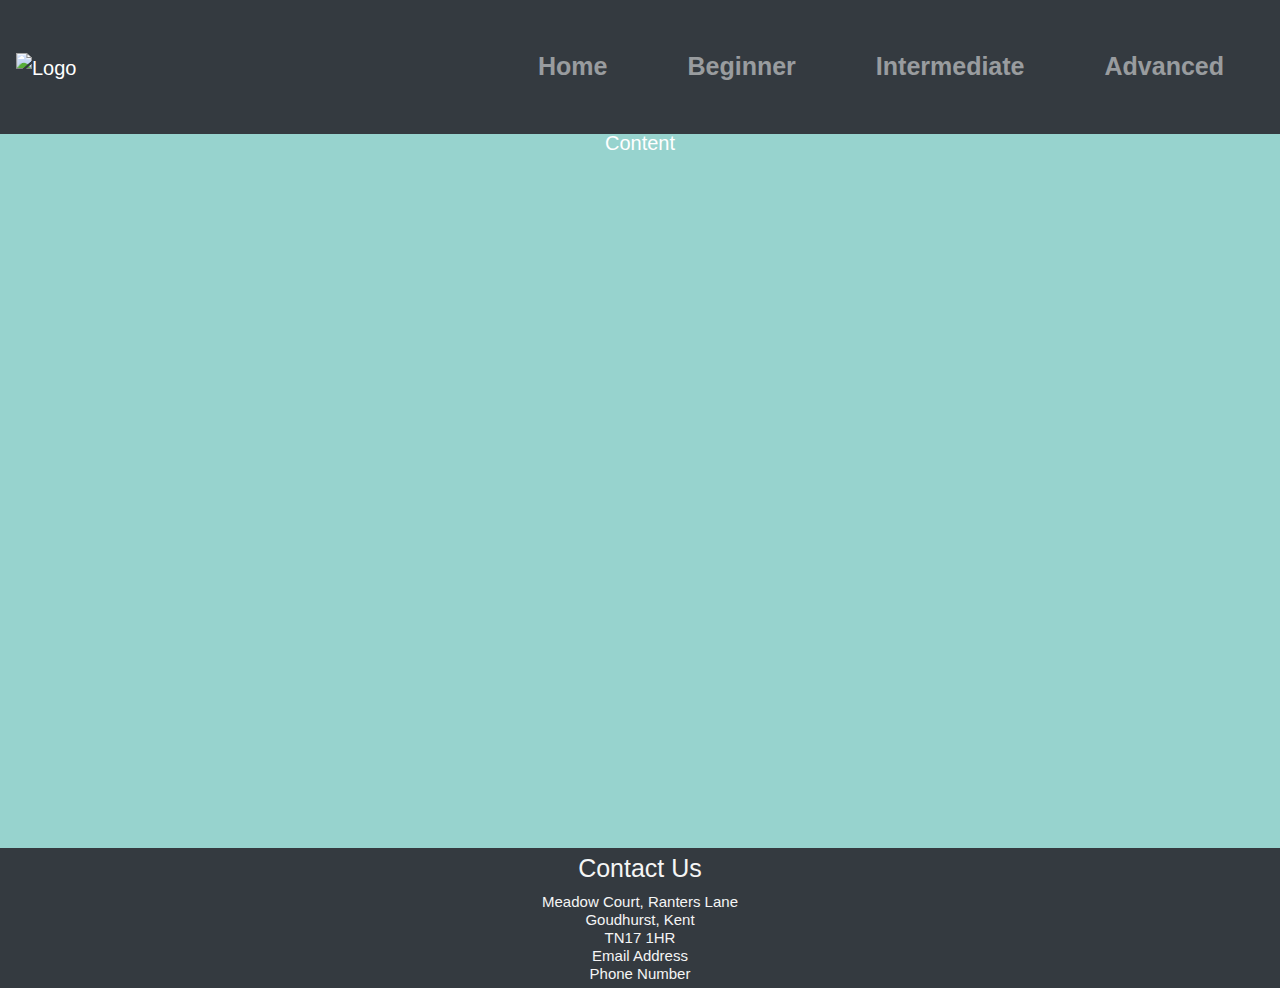
==== index.html @ 5bfa0692 "Add colour and content to footer. Add colour to section" ====
<!DOCTYPE html>
<html lang="en">
<head>
    <meta charset="UTF-8">
    <meta name="viewport" content="width=device-width, initial-scale=1.0">
    <meta http-equiv="X-UA-Compatible" content="ie=edge">
    <link rel="stylesheet" href="https://stackpath.bootstrapcdn.com/bootstrap/4.5.2/css/bootstrap.min.css" type="text/css" />
    <link rel="stylesheet" href="assets/css/style.css" type="text/css" />
    <title>Brain Train</title>
</head>
<body>
    <header>
        <nav class="navbar navbar-expand-lg navbar-dark bg-dark fixed-top" id="navbar">

	        <a class="navbar-brand" href="index.html">
		        <img class="img-fluid" src="assets/img/BrainTrain.jpg" alt="Logo" title="Logo" style="height: 6rem;"/>
	        </a>
​
	        <button class="navbar-toggler" type="button" data-toggle="collapse" data-target="#navbarNavDropdown"
			aria-controls="navbarNavDropdown" aria-expanded="false" aria-label="Toggle navigation">
		        <span class="navbar-toggler-icon"></span>
	        </button>
​
	
	        <div class="collapse navbar-collapse" id="navbarNavDropdown">
		        <ul class="navbar-nav ml-auto uppercase">
			        <li class="nav-item">
				        <a class="nav-link" href="index.html">Home<span class="sr-only">(current)</span></a>
			        </li>
			        <li class="nav-item">
				        <a class="nav-link" href="beginner.html">Beginner</a>
			        </li>
                    <li class="nav-item">
				        <a class="nav-link" href="intermediate.html">Intermediate</a>
			        </li>
                    <li class="nav-item">
				        <a class="nav-link" href="advanced.html">Advanced</a>
			        </li>
		        </ul>
	        </div>
        </nav>
    </header>
    <section>
        <p>Content</p>
    </section>
    <footer class="bg-dark">
        <h3>Contact Us</h3>
        <h4>Meadow Court, Ranters Lane<br>
        Goudhurst, Kent<br>
        TN17 1HR<br>
        Email Address<br>
        Phone Number</h4>
    </footer>
    <script src="https://code.jquery.com/jquery-3.2.1.slim.min.js" integrity="sha384-KJ3o2DKtIkvYIK3UENzmM7KCkRr/rE9/Qpg6aAZGJwFDMVNA/GpGFF93hXpG5KkN" crossorigin="anonymous"></script>
    <script src="https://cdnjs.cloudflare.com/ajax/libs/popper.js/1.12.3/umd/popper.min.js" integrity="sha384-vFJXuSJphROIrBnz7yo7oB41mKfc8JzQZiCq4NCceLEaO4IHwicKwpJf9c9IpFgh" crossorigin="anonymous"></script>
    <script src="https://maxcdn.bootstrapcdn.com/bootstrap/4.0.0-beta.2/js/bootstrap.min.js" integrity="sha384-alpBpkh1PFOepccYVYDB4do5UnbKysX5WZXm3XxPqe5iKTfUKjNkCk9SaVuEZflJ" crossorigin="anonymous"></script>
    
</body>
</html>
---- assets/css/style.css ----
* {
	margin: 0;
	padding: 0;
	border: 0;
}

/*--------------------------------------Text */

h3 {
	text-align: center;
	font-size: 25px;
	margin: auto;
	padding: 5px;
	color: whitesmoke;
}

h4 {
	text-align: center;
	font-size: 15px;
	margin: auto;
	padding: 5px;
	color: whitesmoke;
}

p {
	text-align: center;
	font-size: 20px;
	margin: auto;
    color: white;
}

/*--------------------------------------Heading */

.nav-link {
	font-size: 25px;
	font-weight: 600;
	margin: 2rem;
}

/*----------------------------------------Section */

section {
	margin-top: 8rem;
	background-color: rgba(116, 196, 189, 0.747);
	min-height: 720px;
}

/*----------------------------------------Footer */

footer {
	left: 0;
	bottom: 0;
	width: 100%;
	text-align: center;
}
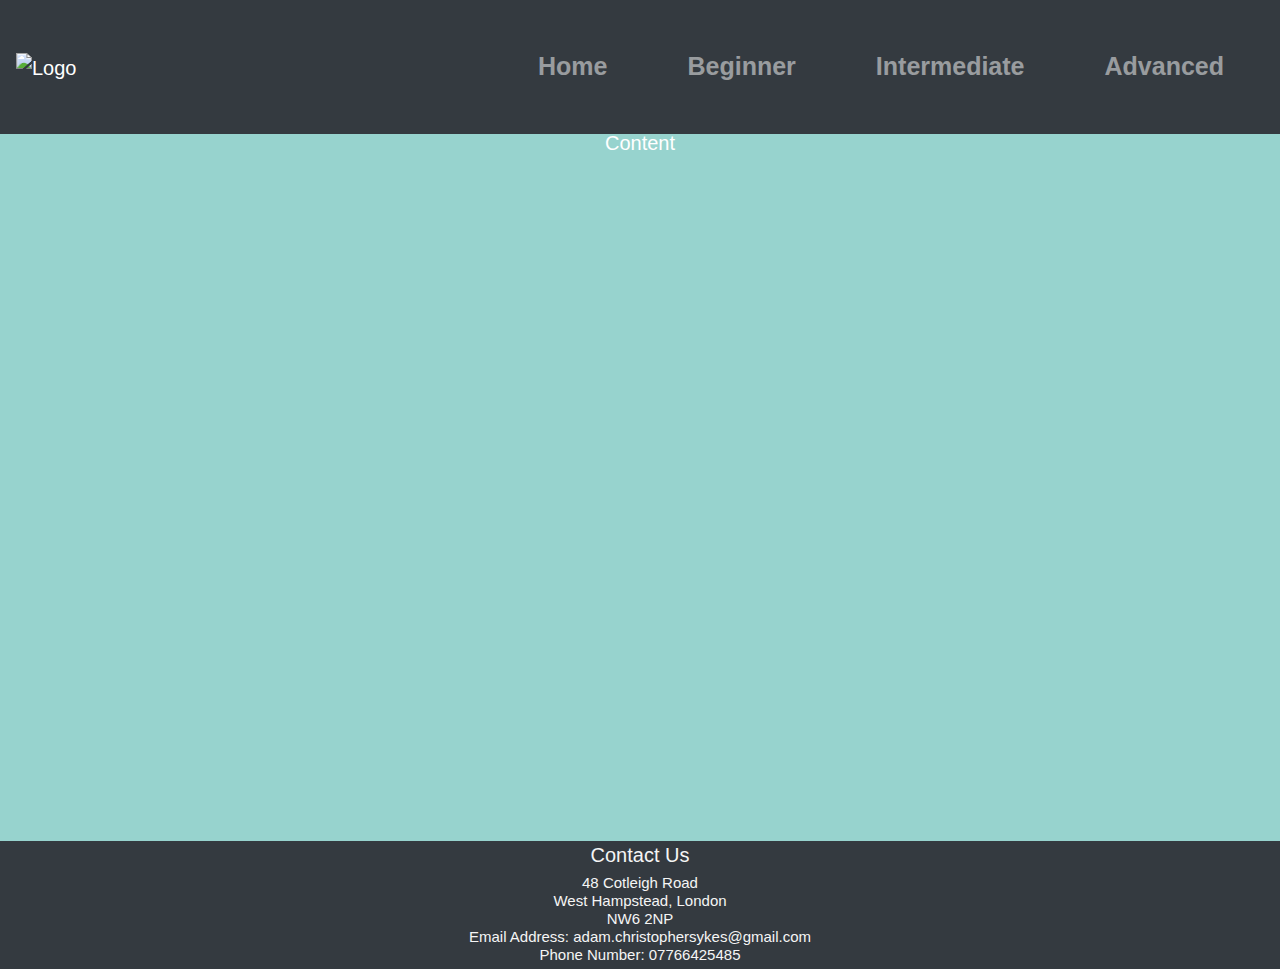
==== commit 896f0a5e: "Add styling to footer and adjust section height" ====
--- a/index.html
+++ b/index.html
@@ -45,11 +45,11 @@
     </section>
     <footer class="bg-dark">
         <h3>Contact Us</h3>
-        <h4>Meadow Court, Ranters Lane<br>
-        Goudhurst, Kent<br>
-        TN17 1HR<br>
-        Email Address<br>
-        Phone Number</h4>
+        <h4>48 Cotleigh Road<br>
+        West Hampstead, London<br>
+        NW6 2NP<br>
+        Email Address: adam.christophersykes@gmail.com<br>
+        Phone Number: 07766425485</h4>
     </footer>
     <script src="https://code.jquery.com/jquery-3.2.1.slim.min.js" integrity="sha384-KJ3o2DKtIkvYIK3UENzmM7KCkRr/rE9/Qpg6aAZGJwFDMVNA/GpGFF93hXpG5KkN" crossorigin="anonymous"></script>
     <script src="https://cdnjs.cloudflare.com/ajax/libs/popper.js/1.12.3/umd/popper.min.js" integrity="sha384-vFJXuSJphROIrBnz7yo7oB41mKfc8JzQZiCq4NCceLEaO4IHwicKwpJf9c9IpFgh" crossorigin="anonymous"></script>
--- a/assets/css/style.css
+++ b/assets/css/style.css
@@ -9,10 +9,10 @@
 
 h3 {
 	text-align: center;
-	font-size: 25px;
+	font-size: 20px;
 	margin: auto;
-	padding: 5px;
-	color: whitesmoke;
+	padding: 2px;
+	color: #F5F5F5;
 }
 
 h4 {
@@ -43,7 +43,7 @@
 section {
 	margin-top: 8rem;
 	background-color: rgba(116, 196, 189, 0.747);
-	min-height: 720px;
+	min-height: 713px;
 }
 
 /*----------------------------------------Footer */
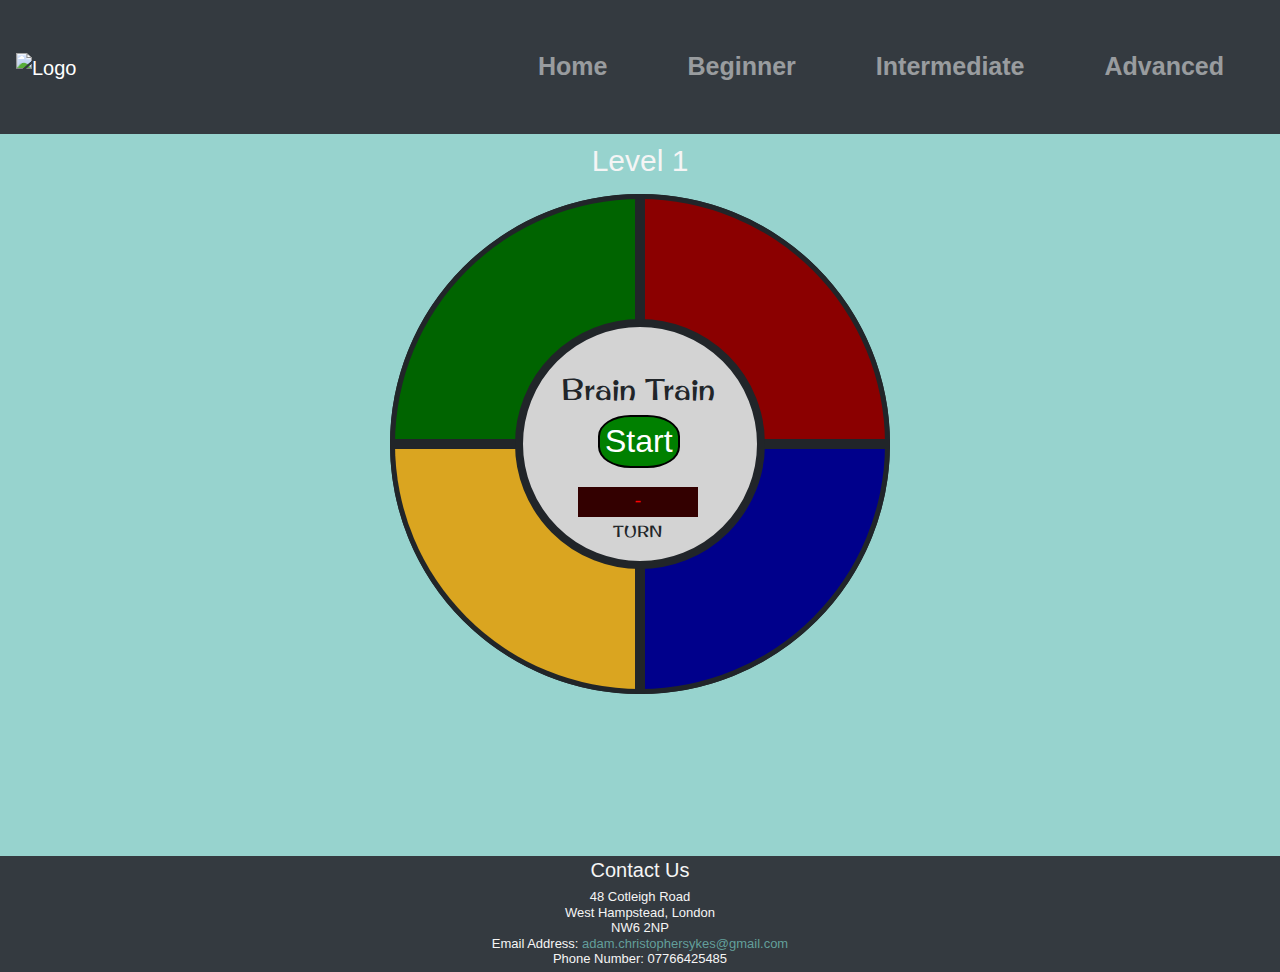
==== commit 725e68ab: "Minor css changes for inner circle" ====
--- a/index.html
+++ b/index.html
@@ -6,14 +6,28 @@
     <meta http-equiv="X-UA-Compatible" content="ie=edge">
     <link rel="stylesheet" href="https://stackpath.bootstrapcdn.com/bootstrap/4.5.2/css/bootstrap.min.css" type="text/css" />
     <link rel="stylesheet" href="assets/css/style.css" type="text/css" />
+    <link href="https://fonts.googleapis.com/css?family=Original+Surfer&effect=emboss" rel="stylesheet" type="text/css">
     <title>Brain Train</title>
+
+    <audio id="sound1">
+  	<source src="assets/sounds/Sound1.mp3">
+    </audio>
+    <audio id="sound2">
+        <source src="assets/sounds/Sound2.mp3">
+    </audio>
+    <audio id="sound3">
+        <source src="assets/sounds/Sound3.mp3">
+    </audio>
+    <audio id="sound4">
+        <source src="assets/sounds/Sound4.mp3">
+    </audio>
 </head>
 <body>
     <header>
         <nav class="navbar navbar-expand-lg navbar-dark bg-dark fixed-top" id="navbar">
 
 	        <a class="navbar-brand" href="index.html">
-		        <img class="img-fluid" src="assets/img/BrainTrain.jpg" alt="Logo" title="Logo" style="height: 6rem;"/>
+		        <img class="img-fluid" src="assets/img/BrainTrain.jpg" alt="Logo" title="Logo" style="height: 7rem;"/>
 	        </a>
 ​
 	        <button class="navbar-toggler" type="button" data-toggle="collapse" data-target="#navbarNavDropdown"
@@ -41,19 +55,39 @@
         </nav>
     </header>
     <section>
-        <p>Content</p>
+        <div class="container-fluid">
+            <h2 id="level-number">Level 1</h2>
+            <div id="outer-circle">
+                <div id="green"></div>
+                <div id="red"></div>
+                <div id="yellow"></div>
+                <div id="blue"></div>
+                <div id="inner-circle">
+                <div id="title">Brain Train</div>
+                    <div>
+                        <button class="button" id="start">Start</button>
+                    </div>
+                    <div id="turn">-</div>
+                    <div id="display">
+                        TURN
+                    </div>
+                </div>
+            </div>
+        </div>
     </section>
     <footer class="bg-dark">
         <h3>Contact Us</h3>
         <h4>48 Cotleigh Road<br>
         West Hampstead, London<br>
         NW6 2NP<br>
-        Email Address: adam.christophersykes@gmail.com<br>
+        Email Address:<a href="mailto:adam.christophersykes@gmail.com" class="enquiries"> adam.christophersykes@gmail.com</a><br>
         Phone Number: 07766425485</h4>
     </footer>
     <script src="https://code.jquery.com/jquery-3.2.1.slim.min.js" integrity="sha384-KJ3o2DKtIkvYIK3UENzmM7KCkRr/rE9/Qpg6aAZGJwFDMVNA/GpGFF93hXpG5KkN" crossorigin="anonymous"></script>
     <script src="https://cdnjs.cloudflare.com/ajax/libs/popper.js/1.12.3/umd/popper.min.js" integrity="sha384-vFJXuSJphROIrBnz7yo7oB41mKfc8JzQZiCq4NCceLEaO4IHwicKwpJf9c9IpFgh" crossorigin="anonymous"></script>
     <script src="https://maxcdn.bootstrapcdn.com/bootstrap/4.0.0-beta.2/js/bootstrap.min.js" integrity="sha384-alpBpkh1PFOepccYVYDB4do5UnbKysX5WZXm3XxPqe5iKTfUKjNkCk9SaVuEZflJ" crossorigin="anonymous"></script>
-    
+    <script  src="js/constants.js"></script>
+    <script  src="js/helper.js"></script>
+    <script  src="js/index.js"></script>
 </body>
 </html>--- a/assets/css/style.css
+++ b/assets/css/style.css
@@ -6,6 +6,14 @@
 }
 
 /*--------------------------------------Text */
+
+h2 {
+	text-align: center;
+	font-size: 30px;
+	margin: auto;
+	padding: 15px;
+	color: #F5F5F5;
+}
 
 h3 {
 	text-align: center;
@@ -17,7 +25,7 @@
 
 h4 {
 	text-align: center;
-	font-size: 15px;
+	font-size: 13px;
 	margin: auto;
 	padding: 5px;
 	color: whitesmoke;
@@ -43,7 +51,133 @@
 section {
 	margin-top: 8rem;
 	background-color: rgba(116, 196, 189, 0.747);
-	min-height: 713px;
+	min-height: 728px;
+    min-width: 100%;
+}
+
+#outer-circle {
+  background: #000000;
+  border-radius: 50%;
+  height: 500px;
+  width: 500px;
+  position: relative;
+  border-style: solid;
+  border-width: 8px;
+  margin: 0 auto;
+}
+
+#green {
+  position: absolute;
+  height: 250px;
+  width: 250px;
+  border-radius: 250px 0 0 0;
+  background: darkgreen;
+  top: 50%;
+  left: 50%;
+  margin: -250px 0px 0px -250px;
+  border-style: solid;
+  border-width: 5px;
+  box-sizing: border-box;
+}
+
+#red {
+  position: absolute;
+  height: 250px;
+  width: 250px;
+  border-radius: 0 250px 0 0;
+  background: darkred;
+  top: 50%;
+  left: 50%;
+  margin: -250px 0px 0px 0px;
+  border-style: solid;
+  border-width: 5px;
+  box-sizing: border-box;
+}
+
+#yellow {
+  position: absolute;
+  height: 250px;
+  width: 250px;
+  border-radius: 0 0 0 250px;
+  background: goldenrod;
+  top: 50%;
+  left: 50%;
+  margin: 0px -250px 0px -250px;
+  border-style: solid;
+  border-width: 5px;
+  box-sizing: border-box;
+}
+
+#blue {
+  position: absolute;
+  height: 250px;
+  width: 250px;
+  border-radius: 0 0 250px 0;
+  background: darkblue;
+  top: 50%;
+  left: 50%;
+  margin: 0px 0px -250px 0px;
+  border-style: solid;
+  border-width: 5px;
+  box-sizing: border-box;
+}
+
+#inner-circle {
+  position: absolute;
+  background: lightgray;
+  border-radius: 50%;
+  height: 250px;
+  width: 250px;
+  border-style: solid;
+  border-width: 8px;
+  top: 50%;
+  left: 50%;
+  margin: -125px 0px 0px -125px;
+  box-sizing: border-box;
+}
+
+.button {
+  border-radius: 40% !important;
+  font-size: 32px;
+  margin-left: 75px;
+  border-style:solid;
+  border-color: black;
+  color: white;
+  border-width: 2px;
+  background-color: green;
+  position: absolute;
+  margin-top: 88px;
+  padding: 0px 5px 1px 5px;
+}
+
+#title {
+  font-family: 'Original Surfer', cursive;
+  position: absolute;
+  font-size: 30px;
+  margin-left: 38px;
+  margin-top: 40px;
+}
+
+#display {
+  position: absolute;
+  font-family: 'Original Surfer', cursive;
+  margin-left: 90px;
+  margin-top: 192px;
+}
+
+#turn {
+  position: absolute;
+  background: #330000;
+  color: red;
+  font-family: courier;
+  font-size: 18px;
+  height: 30px;
+  width: 120px;
+  margin-left: 55px;
+  margin-top: 160px;
+  text-align: center;
+  vertical-align: middle;
+  line-height: 30px;
 }
 
 /*----------------------------------------Footer */
@@ -53,4 +187,8 @@
 	bottom: 0;
 	width: 100%;
 	text-align: center;
+}
+
+.enquiries {
+    color: rgba(116, 196, 189, 0.747);
 }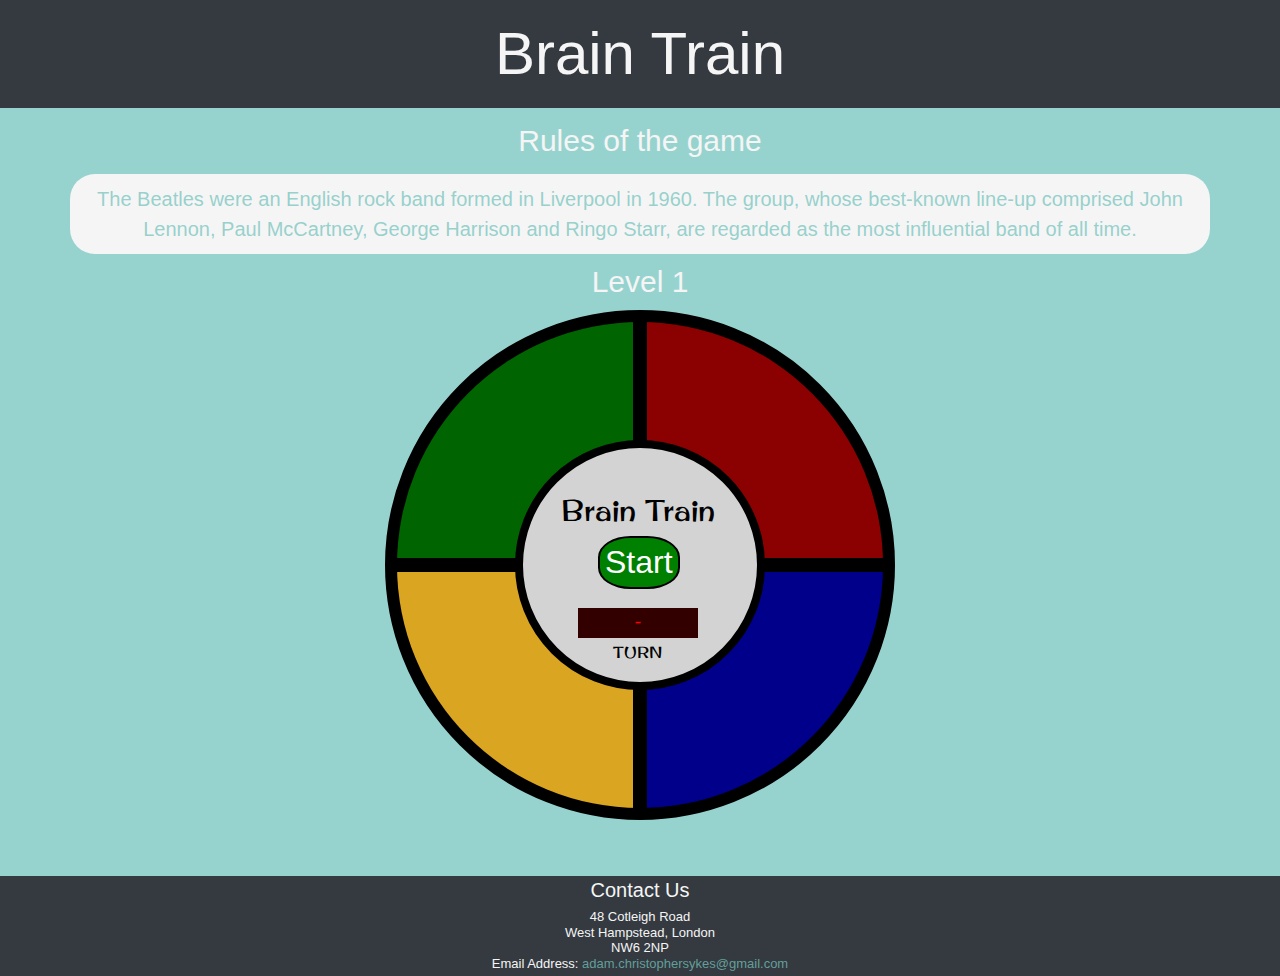
==== commit ec95715b: "Redo header" ====
--- a/index.html
+++ b/index.html
@@ -25,52 +25,34 @@
 <body>
     <header>
         <nav class="navbar navbar-expand-lg navbar-dark bg-dark fixed-top" id="navbar">
-
-	        <a class="navbar-brand" href="index.html">
-		        <img class="img-fluid" src="assets/img/BrainTrain.jpg" alt="Logo" title="Logo" style="height: 7rem;"/>
-	        </a>
-​
-	        <button class="navbar-toggler" type="button" data-toggle="collapse" data-target="#navbarNavDropdown"
-			aria-controls="navbarNavDropdown" aria-expanded="false" aria-label="Toggle navigation">
-		        <span class="navbar-toggler-icon"></span>
-	        </button>
-​
-	
-	        <div class="collapse navbar-collapse" id="navbarNavDropdown">
-		        <ul class="navbar-nav ml-auto uppercase">
-			        <li class="nav-item">
-				        <a class="nav-link" href="index.html">Home<span class="sr-only">(current)</span></a>
-			        </li>
-			        <li class="nav-item">
-				        <a class="nav-link" href="beginner.html">Beginner</a>
-			        </li>
-                    <li class="nav-item">
-				        <a class="nav-link" href="intermediate.html">Intermediate</a>
-			        </li>
-                    <li class="nav-item">
-				        <a class="nav-link" href="advanced.html">Advanced</a>
-			        </li>
-		        </ul>
-	        </div>
+	        <h1>Brain Train</h1>
         </nav>
     </header>
     <section>
-        <div class="container-fluid">
+        <div class="container">
+            <div class="row">
+                <h2 class="subheading">Rules of the game</h2>
+            </div>
+            <div class="row rules">
+                <p class="rules-p">
+                    The Beatles were an English rock band formed in Liverpool in 1960. The group, whose best-known line-up comprised John Lennon, Paul McCartney, George Harrison and Ringo Starr, are regarded as the most influential band of all time.
+                </p>
+            </div>
             <h2 id="level-number">Level 1</h2>
-            <div id="outer-circle">
-                <div id="green"></div>
-                <div id="red"></div>
-                <div id="yellow"></div>
-                <div id="blue"></div>
-                <div id="inner-circle">
-                <div id="title">Brain Train</div>
-                    <div>
-                        <button class="button" id="start">Start</button>
-                    </div>
-                    <div id="turn">-</div>
-                    <div id="display">
-                        TURN
-                    </div>
+        </div>
+        <div id="outer-circle">
+            <div id="green"></div>
+            <div id="red"></div>
+            <div id="yellow"></div>
+            <div id="blue"></div>
+            <div id="inner-circle">
+            <div id="title">Brain Train</div>
+                <div>
+                    <button class="button" id="start">Start</button>
+                </div>
+                <div id="turn">-</div>
+                <div id="display">
+                    TURN
                 </div>
             </div>
         </div>
@@ -80,8 +62,7 @@
         <h4>48 Cotleigh Road<br>
         West Hampstead, London<br>
         NW6 2NP<br>
-        Email Address:<a href="mailto:adam.christophersykes@gmail.com" class="enquiries"> adam.christophersykes@gmail.com</a><br>
-        Phone Number: 07766425485</h4>
+        Email Address:<a href="mailto:adam.christophersykes@gmail.com" class="enquiries"> adam.christophersykes@gmail.com</a></h4>
     </footer>
     <script src="https://code.jquery.com/jquery-3.2.1.slim.min.js" integrity="sha384-KJ3o2DKtIkvYIK3UENzmM7KCkRr/rE9/Qpg6aAZGJwFDMVNA/GpGFF93hXpG5KkN" crossorigin="anonymous"></script>
     <script src="https://cdnjs.cloudflare.com/ajax/libs/popper.js/1.12.3/umd/popper.min.js" integrity="sha384-vFJXuSJphROIrBnz7yo7oB41mKfc8JzQZiCq4NCceLEaO4IHwicKwpJf9c9IpFgh" crossorigin="anonymous"></script>
--- a/assets/css/style.css
+++ b/assets/css/style.css
@@ -7,11 +7,19 @@
 
 /*--------------------------------------Text */
 
+h1 {
+	text-align: center;
+	font-size: 60px;
+	margin: auto;
+	padding: 10px;
+	color: #F5F5F5;
+}
+
 h2 {
 	text-align: center;
 	font-size: 30px;
 	margin: auto;
-	padding: 15px;
+	padding: 10px;
 	color: #F5F5F5;
 }
 
@@ -38,32 +46,43 @@
     color: white;
 }
 
-/*--------------------------------------Heading */
-
-.nav-link {
-	font-size: 25px;
-	font-weight: 600;
-	margin: 2rem;
-}
+
 
 /*----------------------------------------Section */
 
 section {
-	margin-top: 8rem;
+	margin-top: 108px;
 	background-color: rgba(116, 196, 189, 0.747);
-	min-height: 728px;
+	min-height: 768px;
     min-width: 100%;
+}
+
+.subheading {
+	margin-top: 5px;
+	margin-bottom: 5px;
+}
+
+.rules {
+	border-radius: 25px;
+	background-color: #F5F5F5;
+	padding: 5px;
+}
+
+.rules-p {
+	padding: 5px;
+    color: rgba(116, 196, 189, 0.747);
 }
 
 #outer-circle {
   background: #000000;
   border-radius: 50%;
-  height: 500px;
-  width: 500px;
+  height: 510px;
+  width: 510px;
   position: relative;
   border-style: solid;
-  border-width: 8px;
+  border-width: 12px;
   margin: 0 auto;
+  color:#000000;
 }
 
 #green {
@@ -76,7 +95,7 @@
   left: 50%;
   margin: -250px 0px 0px -250px;
   border-style: solid;
-  border-width: 5px;
+  border-width: 7px;
   box-sizing: border-box;
 }
 
@@ -90,7 +109,7 @@
   left: 50%;
   margin: -250px 0px 0px 0px;
   border-style: solid;
-  border-width: 5px;
+  border-width: 7px;
   box-sizing: border-box;
 }
 
@@ -104,7 +123,7 @@
   left: 50%;
   margin: 0px -250px 0px -250px;
   border-style: solid;
-  border-width: 5px;
+  border-width: 7px;
   box-sizing: border-box;
 }
 
@@ -118,7 +137,7 @@
   left: 50%;
   margin: 0px 0px -250px 0px;
   border-style: solid;
-  border-width: 5px;
+  border-width: 7px;
   box-sizing: border-box;
 }
 
